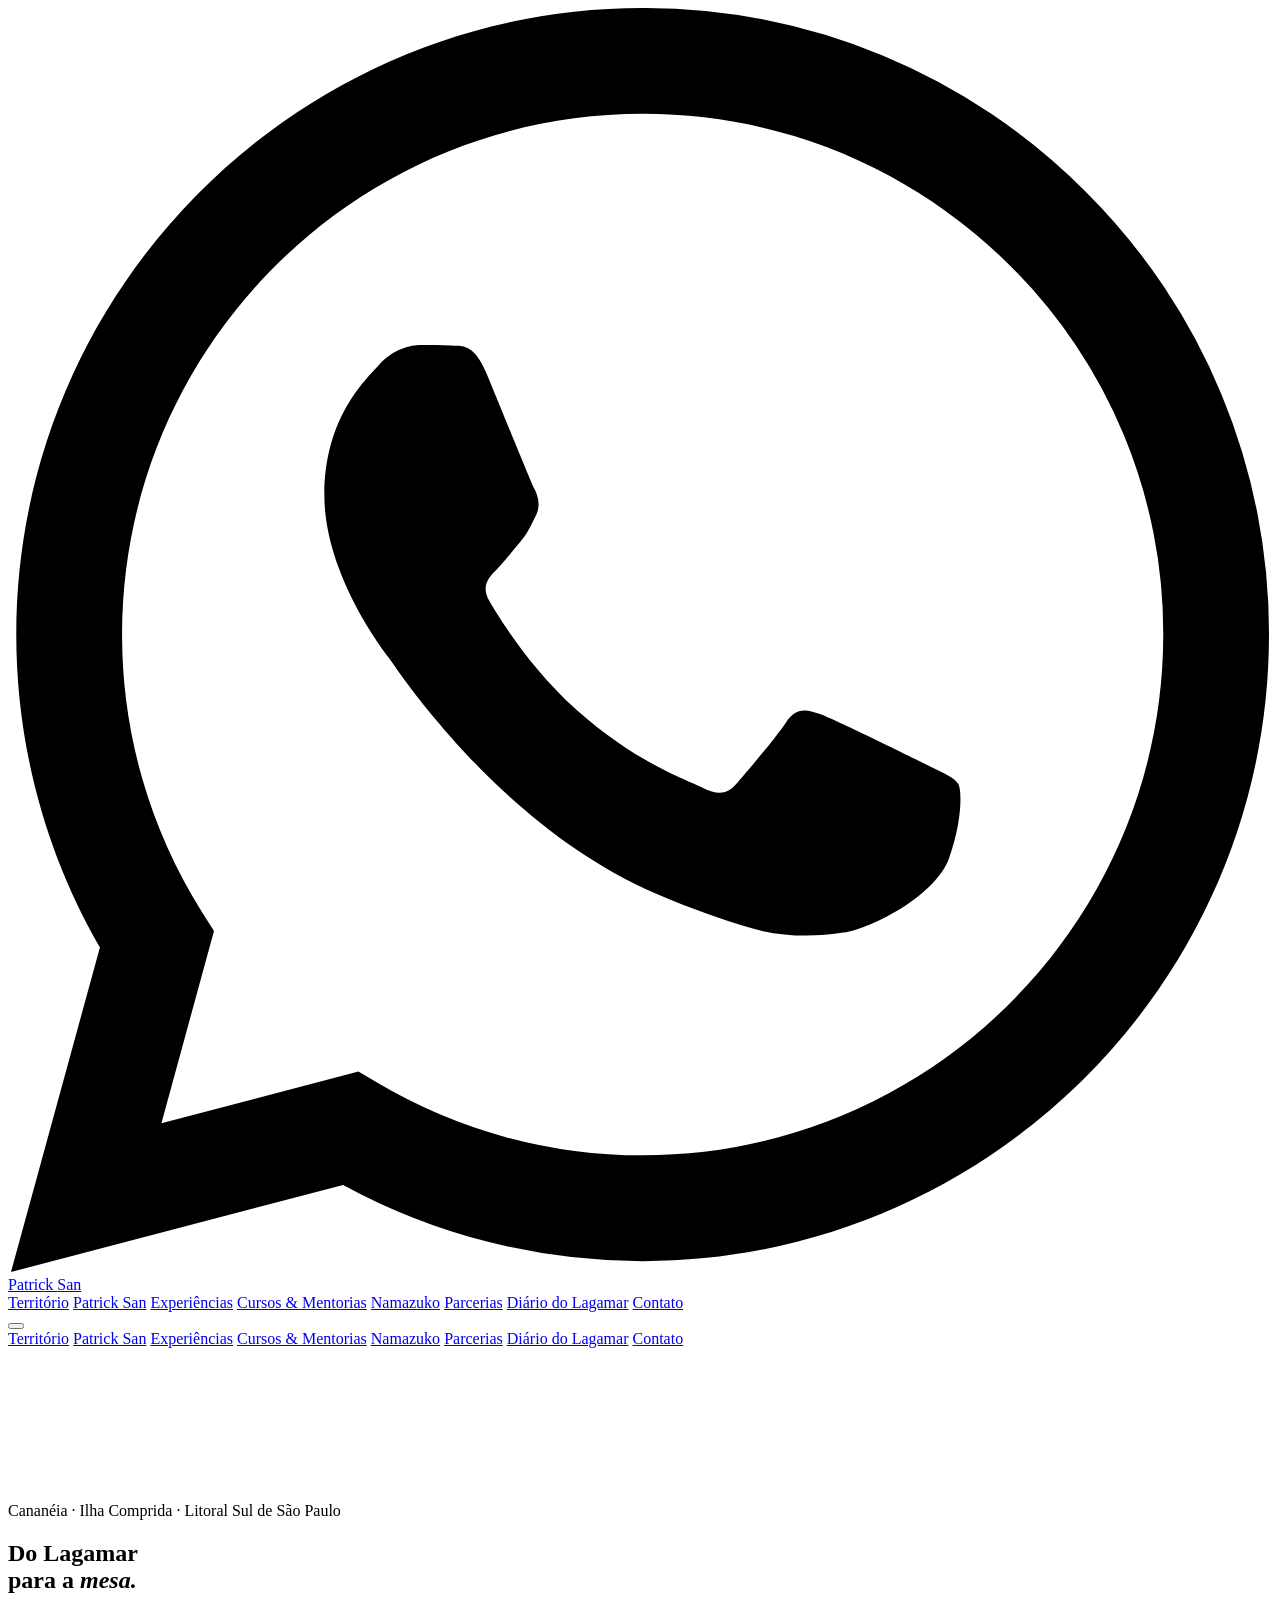
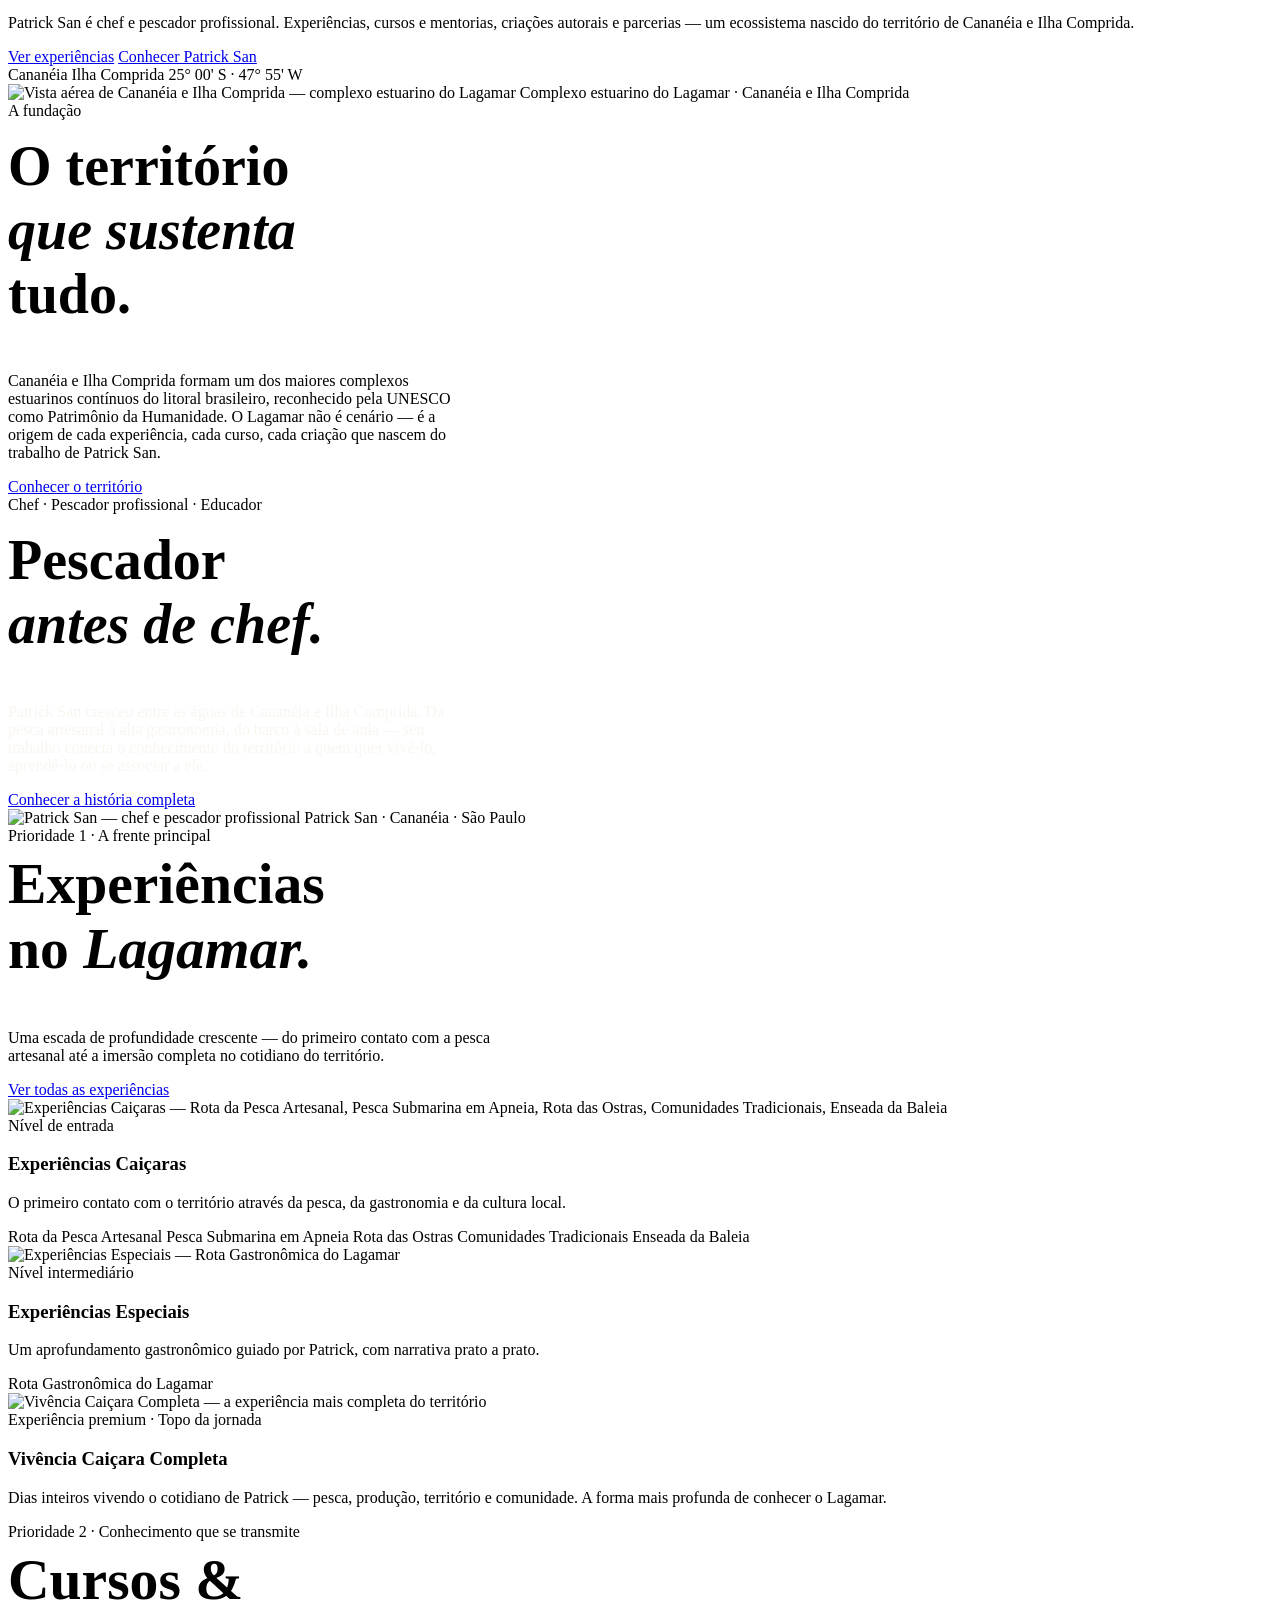
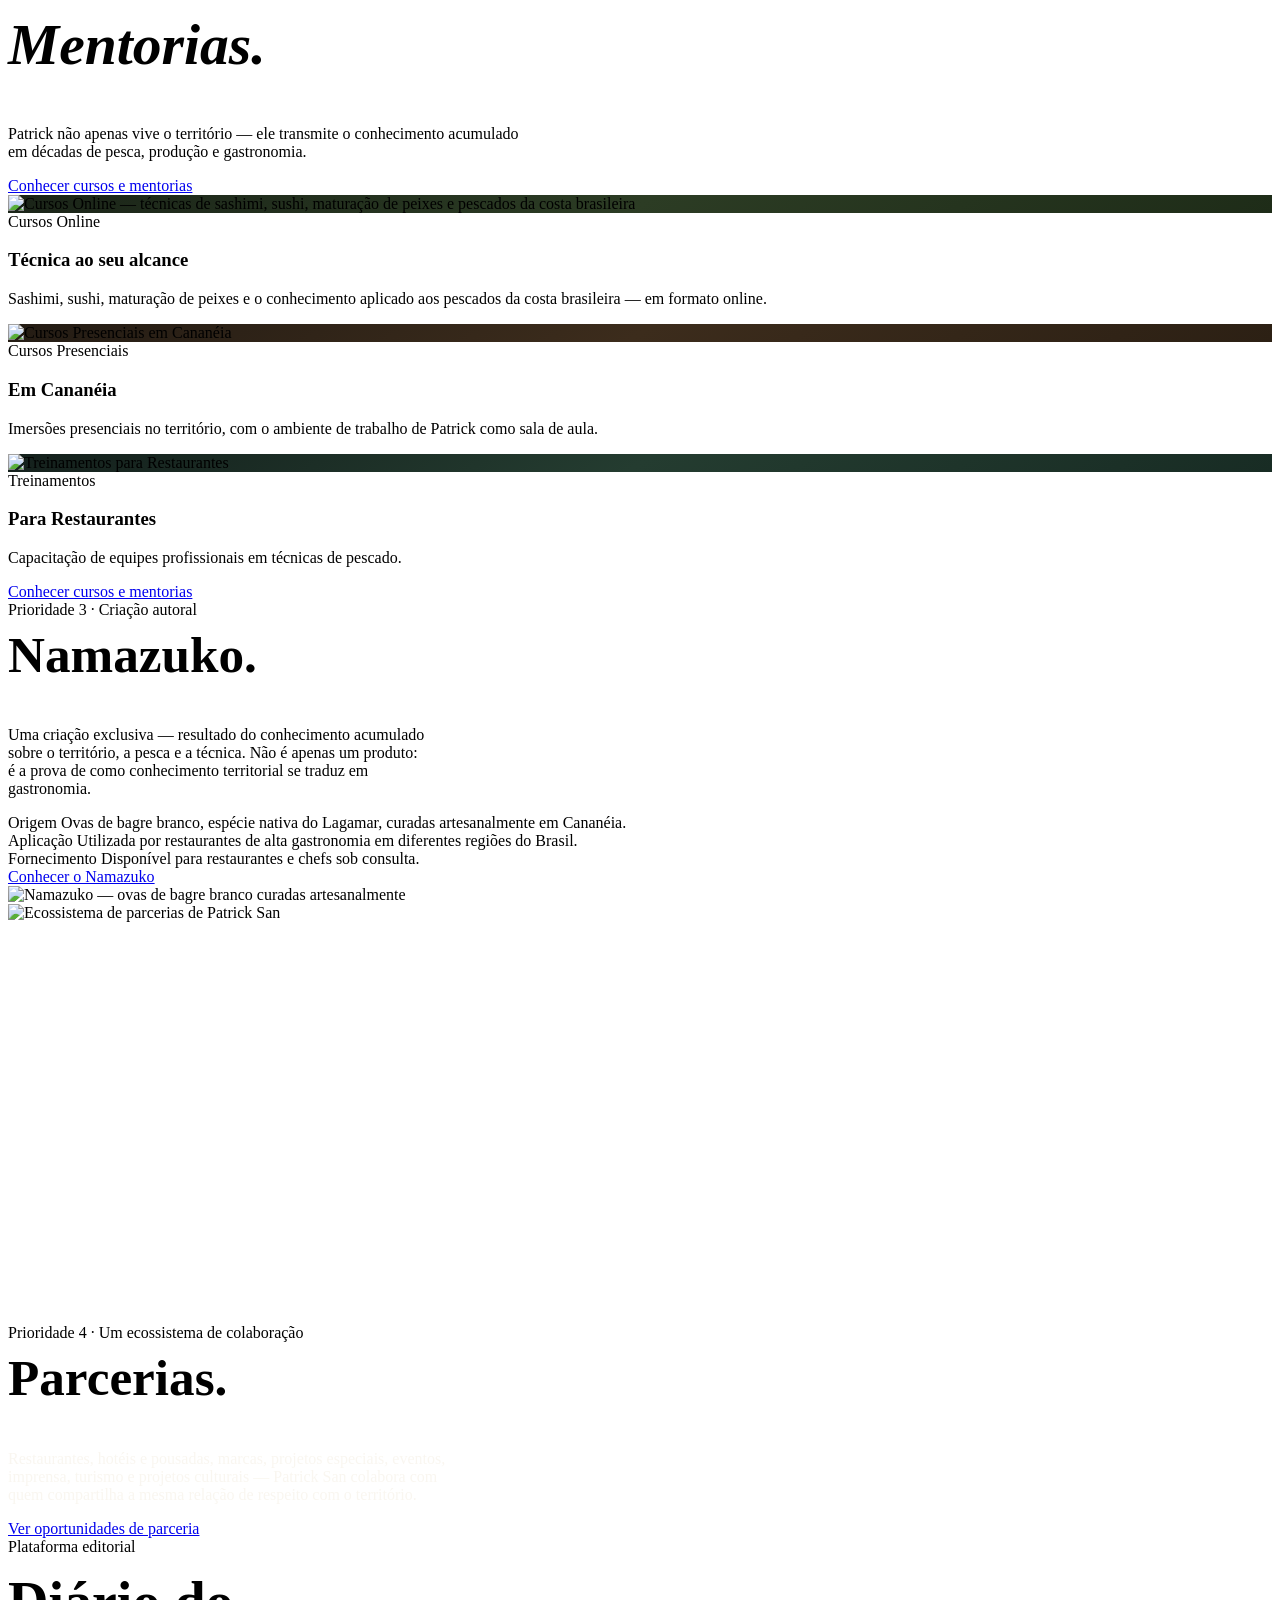
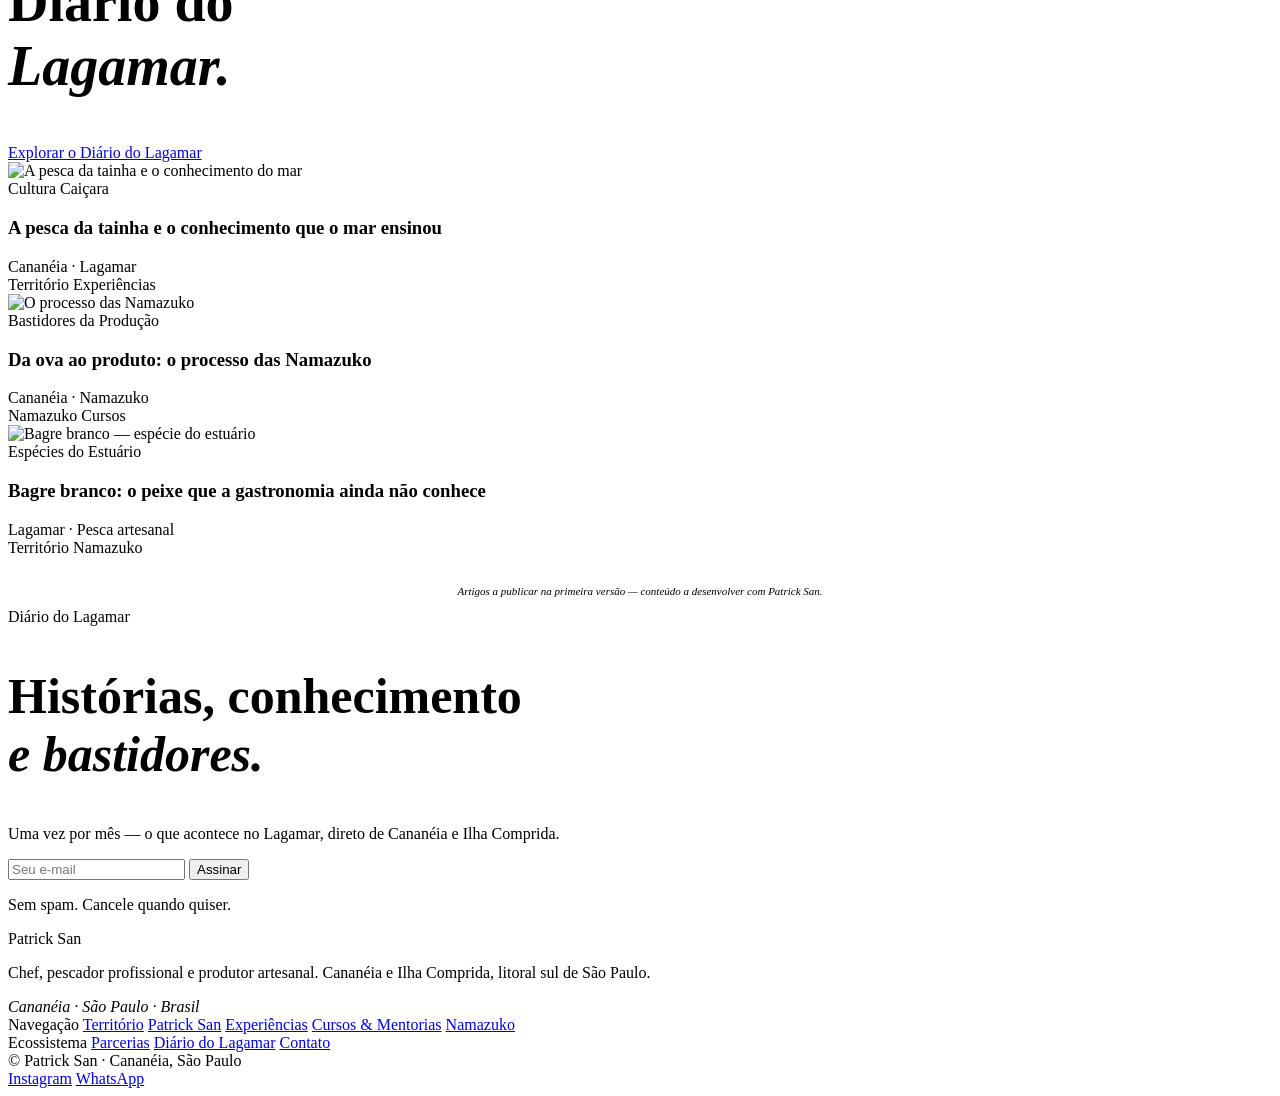
==== index.html @ 5667ad25 "Add files via upload" ====
<!DOCTYPE html>
<html lang="pt-BR">
<head>
  <meta charset="UTF-8">
  <meta name="viewport" content="width=device-width, initial-scale=1.0">
  <meta name="description" content="Patrick San — Chef, pescador profissional e produtor artesanal de Cananéia e Ilha Comprida. Experiências, cursos, mentorias, Namazuko e parcerias no território do Lagamar.">
  <meta property="og:title" content="Patrick San — Do Lagamar para a mesa">
  <meta property="og:description" content="Experiências, cursos e mentorias, Namazuko e parcerias — um ecossistema profissional nascido do território de Cananéia e Ilha Comprida.">
  <meta property="og:image" content="assets/images/hero-foto-lagamar-fallback.jpg">
  <title>Patrick San — Do Lagamar para a mesa</title>
  <link rel="stylesheet" href="assets/css/style.css">
  <link rel="icon" type="image/svg+xml" href="data:image/svg+xml,<svg xmlns='http://www.w3.org/2000/svg' viewBox='0 0 32 32'><text y='26' font-size='28'>🐟</text></svg>">
</head>
<body>

<!-- ══════════════════════════════════════════════
     WHATSAPP FLOAT
     ══════════════════════════════════════════════ -->
<a href="https://wa.me/55XXXXXXXXXXX" class="wa-float" title="Falar com Patrick San" target="_blank" rel="noopener" aria-label="WhatsApp">
  <!-- VALIDAR COM PATRICK: número de WhatsApp -->
  <svg viewBox="0 0 24 24" xmlns="http://www.w3.org/2000/svg" aria-hidden="true">
    <path d="M17.472 14.382c-.297-.149-1.758-.867-2.03-.967-.273-.099-.471-.148-.67.15-.197.297-.767.966-.94 1.164-.173.199-.347.223-.644.075-.297-.15-1.255-.463-2.39-1.475-.883-.788-1.48-1.761-1.653-2.059-.173-.297-.018-.458.13-.606.134-.133.298-.347.446-.52.149-.174.198-.298.298-.497.099-.198.05-.371-.025-.52-.075-.149-.669-1.612-.916-2.207-.242-.579-.487-.5-.669-.51-.173-.008-.371-.01-.57-.01-.198 0-.52.074-.792.372-.272.297-1.04 1.016-1.04 2.479 0 1.462 1.065 2.875 1.213 3.074.149.198 2.096 3.2 5.077 4.487.709.306 1.262.489 1.694.625.712.227 1.36.195 1.871.118.571-.085 1.758-.719 2.006-1.413.248-.694.248-1.289.173-1.413-.074-.124-.272-.198-.57-.347m-5.421 7.403h-.004a9.87 9.87 0 01-5.031-1.378l-.361-.214-3.741.982.998-3.648-.235-.374a9.86 9.86 0 01-1.51-5.26c.001-5.45 4.436-9.884 9.888-9.884 2.64 0 5.122 1.03 6.988 2.898a9.825 9.825 0 012.893 6.994c-.003 5.45-4.437 9.884-9.885 9.884m8.413-18.297A11.815 11.815 0 0012.05 0C5.495 0 .16 5.335.157 11.892c0 2.096.547 4.142 1.588 5.945L.057 24l6.305-1.654a11.882 11.882 0 005.683 1.448h.005c6.554 0 11.89-5.335 11.893-11.893a11.821 11.821 0 00-3.48-8.413z"/>
  </svg>
</a>

<!-- ══════════════════════════════════════════════
     NAVIGATION
     Ordem: Território → Patrick San → Experiências →
     Cursos & Mentorias → Namazuko → Parcerias → Diário do Lagamar
     ══════════════════════════════════════════════ -->
<nav class="nav" id="main-nav" role="navigation" aria-label="Navegação principal">
  <a href="index.html" class="nav__logo">Patrick <span>San</span></a>

  <div class="nav__links" role="menubar">
    <a href="pages/territorio.html" class="nav__link" role="menuitem">Território</a>
    <a href="pages/patrick-san.html" class="nav__link" role="menuitem">Patrick San</a>
    <a href="pages/experiencias.html" class="nav__link" role="menuitem">Experiências</a>
    <a href="pages/cursos-mentorias.html" class="nav__link" role="menuitem">Cursos &amp; Mentorias</a>
    <a href="pages/namazuko.html" class="nav__link" role="menuitem">Namazuko</a>
    <a href="pages/parcerias.html" class="nav__link" role="menuitem">Parcerias</a>
    <a href="pages/diario-do-lagamar.html" class="nav__link" role="menuitem">Diário do Lagamar</a>
    <a href="pages/contato.html" class="nav__cta">Contato</a>
  </div>

  <button class="nav__hamburger" id="hamburger" aria-label="Abrir menu" aria-expanded="false" aria-controls="nav-mobile">
    <span></span><span></span><span></span>
  </button>
</nav>

<nav class="nav__mobile" id="nav-mobile" aria-label="Menu mobile">
  <a href="pages/territorio.html" class="nav__link">Território</a>
  <a href="pages/patrick-san.html" class="nav__link">Patrick San</a>
  <a href="pages/experiencias.html" class="nav__link">Experiências</a>
  <a href="pages/cursos-mentorias.html" class="nav__link">Cursos &amp; Mentorias</a>
  <a href="pages/namazuko.html" class="nav__link">Namazuko</a>
  <a href="pages/parcerias.html" class="nav__link">Parcerias</a>
  <a href="pages/diario-do-lagamar.html" class="nav__link">Diário do Lagamar</a>
  <a href="pages/contato.html" class="nav__cta">Contato</a>
</nav>

<!-- ══════════════════════════════════════════════
     1. HERO
     [VÍDEO] hero-video-lagamar.mp4
     [FOTO fallback] hero-foto-lagamar-fallback.jpg
     ══════════════════════════════════════════════ -->
<section class="hero" id="hero" aria-label="Introdução">
  <div class="hero__media" aria-hidden="true">
    <video
      class="hero__video"
      src="assets/videos/hero-video-lagamar.mp4"
      poster="assets/images/hero-foto-lagamar-fallback.jpg"
      autoplay muted loop playsinline
      preload="none"
      aria-hidden="true">
    </video>
    <img
      class="hero__video-fallback"
      src="assets/images/hero-foto-lagamar-fallback.jpg"
      alt=""
      style="display:none"
      aria-hidden="true">
    <div class="hero__media--fallback" aria-hidden="true"></div>
  </div>
  <div class="hero__overlay" aria-hidden="true"></div>

  <div class="hero__content">
    <span class="hero__eyebrow reveal">Cananéia · Ilha Comprida · Litoral Sul de São Paulo</span>
    <h1 class="hero__title reveal reveal-delay-1">
      Do Lagamar<br>para a <em>mesa.</em>
    </h1>
    <p class="hero__sub reveal reveal-delay-2">
      Patrick San é chef e pescador profissional. Experiências, cursos e mentorias, criações autorais e parcerias — um ecossistema nascido do território de Cananéia e Ilha Comprida.
    </p>
    <div class="hero__actions reveal reveal-delay-3">
      <a href="pages/experiencias.html" class="btn btn--primary">Ver experiências</a>
      <a href="pages/patrick-san.html" class="btn btn--ghost-lt">Conhecer Patrick San</a>
    </div>
  </div>

  <div class="hero__location" aria-hidden="true">
    <span>Cananéia</span>
    <span>Ilha Comprida</span>
    <span>25° 00' S · 47° 55' W</span>
  </div>

  <div class="hero__scroll" aria-hidden="true">
    <div class="hero__scroll-line"></div>
  </div>
</section>


<!-- ══════════════════════════════════════════════
     2. TERRITÓRIO (compacto — fundação, não frente)
     [FOTO] territorio-aerea-canania-ilha-comprida.jpg
     ══════════════════════════════════════════════ -->
<div id="territorio">
  <div class="split">

    <div class="split__image split__image--dark" aria-hidden="true">
      <img
        src="assets/images/territorio-aerea-canania-ilha-comprida.jpg"
        alt="Vista aérea de Cananéia e Ilha Comprida — complexo estuarino do Lagamar"
        loading="lazy">
      <span class="split__image__caption">Complexo estuarino do Lagamar · Cananéia e Ilha Comprida</span>
    </div>

    <div class="split__content split__content--light">
      <span class="t-eyebrow reveal">A fundação</span>
      <h2 class="t-display reveal reveal-delay-1" style="font-size:clamp(34px,4.5vw,56px);margin-top:14px">
        O território<br><em>que sustenta</em><br>tudo.
      </h2>
      <div class="divider reveal reveal-delay-2"></div>
      <p class="t-body reveal reveal-delay-2" style="max-width:460px">
        Cananéia e Ilha Comprida formam um dos maiores complexos estuarinos contínuos do litoral brasileiro, reconhecido pela UNESCO como Patrimônio da Humanidade. O Lagamar não é cenário — é a origem de cada experiência, cada curso, cada criação que nascem do trabalho de Patrick San.
      </p>
      <div class="mt-lg reveal reveal-delay-3">
        <a href="pages/territorio.html" class="btn btn--primary">Conhecer o território</a>
      </div>
    </div>

  </div>
</div>


<!-- ══════════════════════════════════════════════
     3. PATRICK SAN (apresentação da pessoa)
     [FOTO] patrick-retrato-home.jpg
     ══════════════════════════════════════════════ -->
<div id="patrick">
  <div class="split split--reverse">

    <div class="split__content split__content--dark">
      <span class="t-eyebrow reveal">Chef · Pescador profissional · Educador</span>
      <h2 class="t-display reveal reveal-delay-1" style="font-size:clamp(34px,4.5vw,56px);color:var(--c-creme);margin-top:14px">
        Pescador<br><em>antes de chef.</em>
      </h2>
      <div class="divider divider--lt reveal reveal-delay-2"></div>
      <p class="t-body reveal reveal-delay-2" style="max-width:440px;color:rgba(245,240,230,.62)">
        Patrick San cresceu entre as águas de Cananéia e Ilha Comprida. Da pesca artesanal à alta gastronomia, do barco à sala de aula — seu trabalho conecta o conhecimento do território a quem quer vivê-lo, aprendê-lo ou se associar a ele.
      </p>
      <div class="mt-lg reveal reveal-delay-3">
        <a href="pages/patrick-san.html" class="btn btn--primary">Conhecer a história completa</a>
      </div>
    </div>

    <!-- [FOTO] patrick-retrato-home.jpg -->
    <div class="split__image split__image--mangue" aria-hidden="true">
      <img
        src="assets/images/patrick-retrato-home.jpg"
        alt="Patrick San — chef e pescador profissional"
        loading="lazy">
      <span class="split__image__caption">Patrick San · Cananéia · São Paulo</span>
    </div>

  </div>
</div>


<!-- ══════════════════════════════════════════════
     4. EXPERIÊNCIAS (PRIORIDADE 1 — maior destaque)
     Escada de valor: Caiçaras → Especiais → Vivência Completa
     [FOTO] experiencias-caicaras-destaque.jpg
     [FOTO] experiencias-especiais-destaque.jpg
     [FOTO] vivencia-caicara-completa-destaque.jpg
     ══════════════════════════════════════════════ -->
<section class="frente-block frente-block--light" id="experiencias">

  <div class="frente-header">
    <div>
      <span class="frente-header__priority reveal">Prioridade 1 · A frente principal</span>
      <h2 class="t-display reveal reveal-delay-1" style="font-size:clamp(34px,4.5vw,58px);margin-top:6px">
        Experiências<br>no <em>Lagamar.</em>
      </h2>
      <p class="t-body reveal reveal-delay-2 mt-md" style="max-width:520px">
        Uma escada de profundidade crescente — do primeiro contato com a pesca artesanal até a imersão completa no cotidiano do território.
      </p>
    </div>
    <div class="reveal">
      <a href="pages/experiencias.html" class="btn--text btn--text-dk">Ver todas as experiências</a>
    </div>
  </div>

  <div class="escada">

    <!-- Experiências Caiçaras -->
    <article class="escada__item reveal">
      <div class="escada__bg">
        <img src="assets/images/experiencias-caicaras-destaque.jpg" alt="Experiências Caiçaras — Rota da Pesca Artesanal, Pesca Submarina em Apneia, Rota das Ostras, Comunidades Tradicionais, Enseada da Baleia" loading="lazy">
      </div>
      <div class="escada__info">
        <span class="escada__tier">Nível de entrada</span>
        <h3 class="escada__title">Experiências Caiçaras</h3>
        <p class="escada__desc">O primeiro contato com o território através da pesca, da gastronomia e da cultura local.</p>
        <div class="escada__list">
          <span>Rota da Pesca Artesanal</span>
          <span>Pesca Submarina em Apneia</span>
          <span>Rota das Ostras</span>
          <span>Comunidades Tradicionais</span>
          <span>Enseada da Baleia</span>
        </div>
      </div>
    </article>

    <!-- Experiências Especiais -->
    <article class="escada__item reveal reveal-delay-1">
      <div class="escada__bg">
        <img src="assets/images/experiencias-especiais-destaque.jpg" alt="Experiências Especiais — Rota Gastronômica do Lagamar" loading="lazy">
      </div>
      <div class="escada__info">
        <span class="escada__tier">Nível intermediário</span>
        <h3 class="escada__title">Experiências Especiais</h3>
        <p class="escada__desc">Um aprofundamento gastronômico guiado por Patrick, com narrativa prato a prato.</p>
        <div class="escada__list">
          <span>Rota Gastronômica do Lagamar</span>
        </div>
      </div>
    </article>

    <!-- Vivência Caiçara Completa — topo, destaque máximo -->
    <article class="escada__item escada__item--top reveal reveal-delay-2">
      <div class="escada__bg">
        <img src="assets/images/vivencia-caicara-completa-destaque.jpg" alt="Vivência Caiçara Completa — a experiência mais completa do território" loading="lazy">
      </div>
      <div class="escada__info">
        <span class="escada__tier">Experiência premium · Topo da jornada</span>
        <h3 class="escada__title">Vivência Caiçara Completa</h3>
        <p class="escada__desc">Dias inteiros vivendo o cotidiano de Patrick — pesca, produção, território e comunidade. A forma mais profunda de conhecer o Lagamar.</p>
      </div>
    </article>

  </div>

</section>


<!-- ══════════════════════════════════════════════
     5. CURSOS & MENTORIAS (PRIORIDADE 2 — peso equivalente)
     [FOTO] cursos-online-destaque.jpg
     [FOTO] cursos-presenciais-destaque.jpg
     [FOTO] treinamentos-restaurantes-destaque.jpg
     [FOTO] mentorias-destaque.jpg
     ══════════════════════════════════════════════ -->
<section class="frente-block frente-block--dark" id="cursos">

  <div class="frente-header">
    <div>
      <span class="frente-header__priority reveal">Prioridade 2 · Conhecimento que se transmite</span>
      <h2 class="t-display reveal reveal-delay-1" style="font-size:clamp(34px,4.5vw,58px);color:var(--c-creme);margin-top:6px">
        Cursos &amp;<br><em>Mentorias.</em>
      </h2>
      <p class="t-body reveal reveal-delay-2 mt-md" style="max-width:520px">
        Patrick não apenas vive o território — ele transmite o conhecimento acumulado em décadas de pesca, produção e gastronomia.
      </p>
    </div>
    <div class="reveal">
      <a href="pages/cursos-mentorias.html" class="btn--text">Conhecer cursos e mentorias</a>
    </div>
  </div>

  <div class="produto-grid">

    <article class="produto-card produto-card--featured reveal">
      <div class="produto-card__bg" style="background:linear-gradient(145deg,#1a2418,#2c3c24,#1e2c18)">
        <img src="assets/images/cursos-online-destaque.jpg" alt="Cursos Online — técnicas de sashimi, sushi, maturação de peixes e pescados da costa brasileira" loading="lazy">
      </div>
      <div class="produto-card__info">
        <span class="produto-card__cat">Cursos Online</span>
        <h3 class="produto-card__name">Técnica ao seu alcance</h3>
        <p class="produto-card__desc">Sashimi, sushi, maturação de peixes e o conhecimento aplicado aos pescados da costa brasileira — em formato online.</p>
      </div>
    </article>

    <article class="produto-card reveal reveal-delay-1">
      <div class="produto-card__bg" style="background:linear-gradient(145deg,#241c14,#3c2c1c,#2c2014)">
        <img src="assets/images/cursos-presenciais-destaque.jpg" alt="Cursos Presenciais em Cananéia" loading="lazy">
      </div>
      <div class="produto-card__info">
        <span class="produto-card__cat">Cursos Presenciais</span>
        <h3 class="produto-card__name">Em Cananéia</h3>
        <p class="produto-card__desc">Imersões presenciais no território, com o ambiente de trabalho de Patrick como sala de aula.</p>
      </div>
    </article>

    <article class="produto-card reveal reveal-delay-2">
      <div class="produto-card__bg" style="background:linear-gradient(145deg,#14201c,#243c30,#182c24)">
        <img src="assets/images/treinamentos-restaurantes-destaque.jpg" alt="Treinamentos para Restaurantes" loading="lazy">
      </div>
      <div class="produto-card__info">
        <span class="produto-card__cat">Treinamentos</span>
        <h3 class="produto-card__name">Para Restaurantes</h3>
        <p class="produto-card__desc">Capacitação de equipes profissionais em técnicas de pescado.</p>
      </div>
    </article>

  </div>

  <div class="text-center mt-lg reveal">
    <a href="pages/cursos-mentorias.html" class="btn btn--primary">Conhecer cursos e mentorias</a>
  </div>

</section>


<!-- ══════════════════════════════════════════════
     6. NAMAZUKO (PRIORIDADE 3 — presença, não centro)
     [FOTO] namazuko-macro-01.jpg
     ══════════════════════════════════════════════ -->
<section class="frente-block frente-block--creme" id="namazuko">

  <div class="frente-compact">

    <div class="reveal">
      <span class="frente-header__priority" style="color:var(--c-areia-dk)">Prioridade 3 · Criação autoral</span>
      <h2 class="t-display" style="font-size:clamp(32px,4vw,52px);margin-top:6px">Namazuko.</h2>
      <div class="divider"></div>
      <p class="t-body" style="max-width:420px">
        Uma criação exclusiva — resultado do conhecimento acumulado sobre o território, a pesca e a técnica. Não é apenas um produto: é a prova de como conhecimento territorial se traduz em gastronomia.
      </p>
      <div class="frente-compact__points">
        <div class="frente-compact__point">
          <span class="frente-compact__point-label">Origem</span>
          <span class="frente-compact__point-text">Ovas de bagre branco, espécie nativa do Lagamar, curadas artesanalmente em Cananéia.</span>
        </div>
        <div class="frente-compact__point">
          <span class="frente-compact__point-label">Aplicação</span>
          <span class="frente-compact__point-text">Utilizada por restaurantes de alta gastronomia em diferentes regiões do Brasil.</span>
        </div>
        <div class="frente-compact__point">
          <span class="frente-compact__point-label">Fornecimento</span>
          <span class="frente-compact__point-text">Disponível para restaurantes e chefs sob consulta.</span>
        </div>
      </div>
      <div class="mt-lg">
        <a href="pages/namazuko.html" class="btn btn--primary">Conhecer o Namazuko</a>
      </div>
    </div>

    <!-- [FOTO] namazuko-macro-01.jpg -->
    <div class="reveal reveal-delay-1">
      <img class="frente-compact__img" src="assets/images/namazuko-macro-01.jpg" alt="Namazuko — ovas de bagre branco curadas artesanalmente">
    </div>

  </div>

</section>


<!-- ══════════════════════════════════════════════
     7. PARCERIAS (PRIORIDADE 4 — ecossistema institucional)
     [FOTO] parcerias-hero-territorio.jpg
     ══════════════════════════════════════════════ -->
<section class="frente-block frente-block--dark" id="parcerias">

  <div class="split" style="margin: -96px calc(-1 * var(--pad-x)); min-height: auto">
    <div class="split__image" aria-hidden="true" style="min-height:420px">
      <img src="assets/images/parcerias-hero-territorio.jpg" alt="Ecossistema de parcerias de Patrick San" loading="lazy">
    </div>
    <div class="split__content split__content--dark">
      <span class="frente-header__priority reveal">Prioridade 4 · Um ecossistema de colaboração</span>
      <h2 class="t-display reveal reveal-delay-1" style="font-size:clamp(32px,4vw,52px);color:var(--c-creme);margin-top:6px">
        Parcerias.
      </h2>
      <div class="divider divider--lt reveal reveal-delay-2"></div>
      <p class="t-body reveal reveal-delay-2" style="max-width:440px;color:rgba(245,240,230,.6)">
        Restaurantes, hotéis e pousadas, marcas, projetos especiais, eventos, imprensa, turismo e projetos culturais — Patrick San colabora com quem compartilha a mesma relação de respeito com o território.
      </p>
      <div class="mt-lg reveal reveal-delay-3">
        <a href="pages/parcerias.html" class="btn btn--primary">Ver oportunidades de parceria</a>
      </div>
    </div>
  </div>

</section>


<!-- ══════════════════════════════════════════════
     8. DIÁRIO DO LAGAMAR (camada editorial transversal)
     [FOTO] editorial-pesca-tainha-rede.jpg
     [FOTO] editorial-bastidores-producao.jpg
     [FOTO] editorial-bagre-branco-gelo.jpg
     ══════════════════════════════════════════════ -->
<section class="section-pad" id="diario" style="background:var(--c-off)">

  <div class="section-header">
    <div class="section-header__main">
      <span class="t-eyebrow reveal">Plataforma editorial</span>
      <h2 class="t-display reveal reveal-delay-1" style="font-size:clamp(34px,4.5vw,56px);margin-top:14px">
        Diário do<br><em>Lagamar.</em>
      </h2>
    </div>
    <div class="section-header__action reveal">
      <a href="pages/diario-do-lagamar.html" class="btn--text btn--text-dk">Explorar o Diário do Lagamar</a>
    </div>
  </div>

  <div class="editorial-grid">

    <article class="ed-card ed-card--featured reveal">
      <div class="ed-card__bg ed-card__bg--1">
        <img src="assets/images/editorial-pesca-tainha-rede.jpg" alt="A pesca da tainha e o conhecimento do mar" loading="lazy">
      </div>
      <div class="ed-card__info">
        <span class="ed-card__cat">Cultura Caiçara</span>
        <h3 class="ed-card__title">A pesca da tainha e o conhecimento que o mar ensinou</h3>
        <span class="ed-card__date">Cananéia · Lagamar</span>
        <div class="article-card__tags">
          <span>Território</span>
          <span>Experiências</span>
        </div>
      </div>
    </article>

    <article class="ed-card reveal reveal-delay-1">
      <div class="ed-card__bg ed-card__bg--2">
        <img src="assets/images/editorial-bastidores-producao.jpg" alt="O processo das Namazuko" loading="lazy">
      </div>
      <div class="ed-card__info">
        <span class="ed-card__cat">Bastidores da Produção</span>
        <h3 class="ed-card__title">Da ova ao produto: o processo das Namazuko</h3>
        <span class="ed-card__date">Cananéia · Namazuko</span>
        <div class="article-card__tags">
          <span>Namazuko</span>
          <span>Cursos</span>
        </div>
      </div>
    </article>

    <article class="ed-card reveal reveal-delay-2">
      <div class="ed-card__bg ed-card__bg--3">
        <img src="assets/images/editorial-bagre-branco-gelo.jpg" alt="Bagre branco — espécie do estuário" loading="lazy">
      </div>
      <div class="ed-card__info">
        <span class="ed-card__cat">Espécies do Estuário</span>
        <h3 class="ed-card__title">Bagre branco: o peixe que a gastronomia ainda não conhece</h3>
        <span class="ed-card__date">Lagamar · Pesca artesanal</span>
        <div class="article-card__tags">
          <span>Território</span>
          <span>Namazuko</span>
        </div>
      </div>
    </article>

  </div>

  <p style="font-size:11px;font-style:italic;color:var(--c-txt-t);margin-top:28px;text-align:center">
    Artigos a publicar na primeira versão — conteúdo a desenvolver com Patrick San.
  </p>

</section>


<!-- ══════════════════════════════════════════════
     9. NEWSLETTER
     ══════════════════════════════════════════════ -->
<section class="newsletter" id="newsletter">
  <span class="t-eyebrow text-center reveal" style="display:block;margin-bottom:12px">Diário do Lagamar</span>
  <h2 class="t-display newsletter__title reveal reveal-delay-1" style="font-size:clamp(30px,4vw,50px)">
    Histórias, conhecimento<br><em>e bastidores.</em>
  </h2>
  <p class="newsletter__sub reveal reveal-delay-2">
    Uma vez por mês — o que acontece no Lagamar, direto de Cananéia e Ilha Comprida.
  </p>
  <form class="newsletter__form reveal reveal-delay-3" id="newsletter-form" novalidate>
    <input type="email" name="email" class="newsletter__input" placeholder="Seu e-mail" required aria-label="Seu e-mail">
    <button type="submit" class="newsletter__submit">Assinar</button>
  </form>
  <p class="newsletter__nota reveal">Sem spam. Cancele quando quiser.</p>
</section>


<!-- ══════════════════════════════════════════════
     10. FOOTER
     ══════════════════════════════════════════════ -->
<footer class="footer" id="footer" role="contentinfo">
  <div class="footer__grid">

    <div>
      <span class="footer__brand-name">Patrick <span>San</span></span>
      <p class="footer__brand-desc">Chef, pescador profissional e produtor artesanal. Cananéia e Ilha Comprida, litoral sul de São Paulo.</p>
      <address class="footer__brand-address">
        Cananéia · São Paulo · Brasil<br>
        <!-- VALIDAR COM PATRICK: endereço ou ponto de referência para contato -->
      </address>
    </div>

    <nav class="footer__col" aria-label="Links do site">
      <span class="footer__col-title">Navegação</span>
      <a href="pages/territorio.html">Território</a>
      <a href="pages/patrick-san.html">Patrick San</a>
      <a href="pages/experiencias.html">Experiências</a>
      <a href="pages/cursos-mentorias.html">Cursos &amp; Mentorias</a>
      <a href="pages/namazuko.html">Namazuko</a>
    </nav>

    <nav class="footer__col" aria-label="Ecossistema">
      <span class="footer__col-title">Ecossistema</span>
      <a href="pages/parcerias.html">Parcerias</a>
      <a href="pages/diario-do-lagamar.html">Diário do Lagamar</a>
      <a href="pages/contato.html">Contato</a>
    </nav>

  </div>

  <div class="footer__bottom">
    <span class="footer__copy">© <span id="footer-year"></span> Patrick San · Cananéia, São Paulo</span>
    <div class="footer__social">
      <!-- VALIDAR COM PATRICK: URLs definitivas -->
      <a href="https://www.instagram.com/" target="_blank" rel="noopener">Instagram</a>
      <a href="https://wa.me/55XXXXXXXXXXX" target="_blank" rel="noopener">WhatsApp</a>
    </div>
  </div>
</footer>

<script src="assets/js/script.js"></script>
</body>
</html>
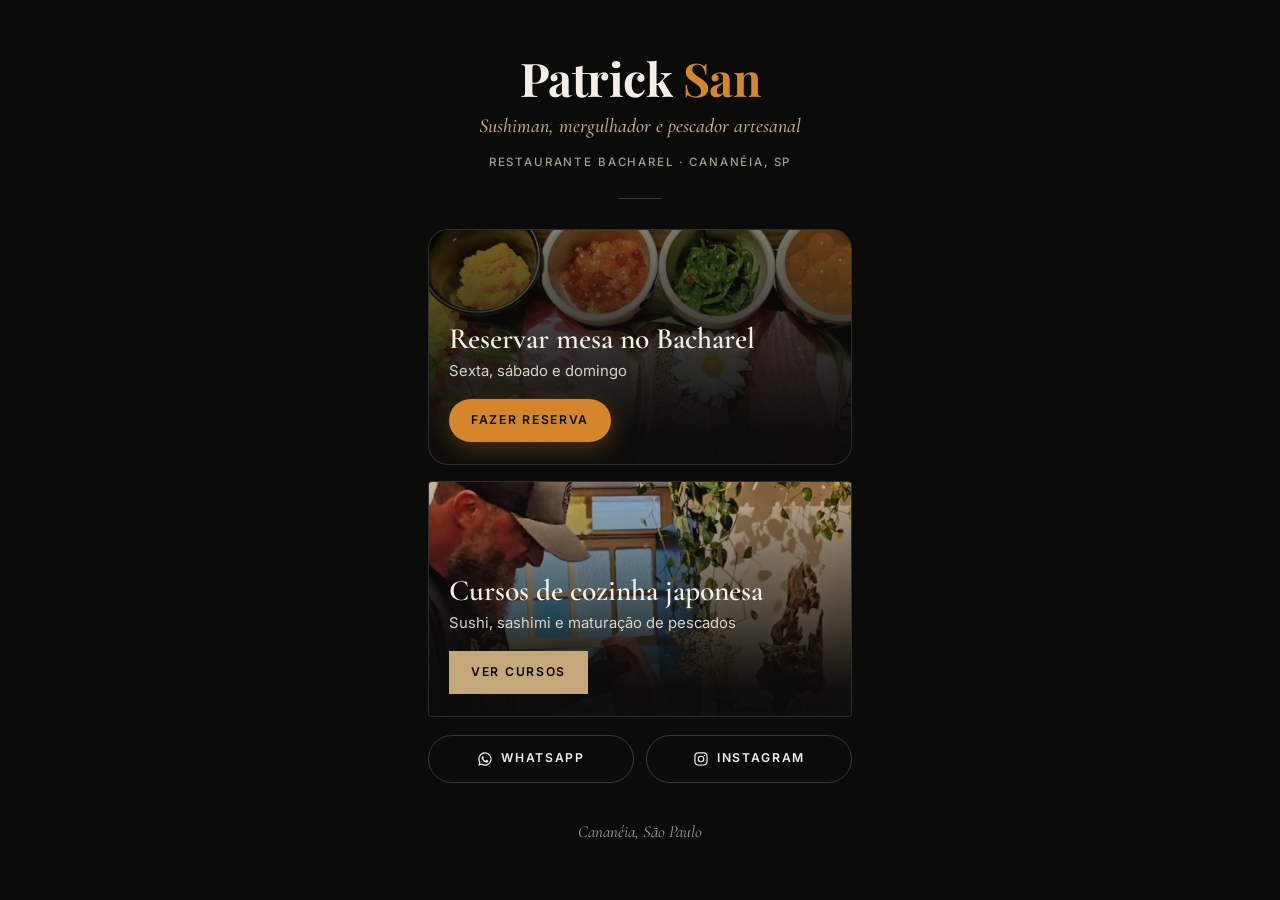
==== commit 412fd680: "Add files via upload" ====
--- a/index.html
+++ b/index.html
@@ -1,536 +1,204 @@
 <!DOCTYPE html>
 <html lang="pt-BR">
 <head>
-  <meta charset="UTF-8">
-  <meta name="viewport" content="width=device-width, initial-scale=1.0">
-  <meta name="description" content="Patrick San — Chef, pescador profissional e produtor artesanal de Cananéia e Ilha Comprida. Experiências, cursos, mentorias, Namazuko e parcerias no território do Lagamar.">
-  <meta property="og:title" content="Patrick San — Do Lagamar para a mesa">
-  <meta property="og:description" content="Experiências, cursos e mentorias, Namazuko e parcerias — um ecossistema profissional nascido do território de Cananéia e Ilha Comprida.">
-  <meta property="og:image" content="assets/images/hero-foto-lagamar-fallback.jpg">
-  <title>Patrick San — Do Lagamar para a mesa</title>
-  <link rel="stylesheet" href="assets/css/style.css">
-  <link rel="icon" type="image/svg+xml" href="data:image/svg+xml,<svg xmlns='http://www.w3.org/2000/svg' viewBox='0 0 32 32'><text y='26' font-size='28'>🐟</text></svg>">
+<meta charset="utf-8">
+<meta name="viewport" content="width=device-width, initial-scale=1">
+<title>Patrick San · Reservas e Cursos</title>
+<meta name="description" content="Sushiman, mergulhador e pescador artesanal em Cananéia. Reserve sua mesa no Restaurante Bacharel ou aprenda nos cursos do Chef Patrick San.">
+<meta property="og:title" content="Patrick San · Reservas e Cursos">
+<meta property="og:description" content="Sushiman, mergulhador e pescador artesanal em Cananéia.">
+<meta property="og:image" content="https://i.imgur.com/h0Y1D2h.jpeg">
+<meta name="theme-color" content="#0b0b09">
+<link rel="preconnect" href="https://fonts.googleapis.com">
+<link rel="preconnect" href="https://fonts.gstatic.com" crossorigin>
+<link href="https://fonts.googleapis.com/css2?family=Playfair+Display:wght@700&family=Cormorant+Garamond:ital,wght@0,500;0,600;1,500&family=Inter:wght@400;500;600&display=swap" rel="stylesheet">
+<style>
+  /*
+    VOZ: a mesma das duas páginas de destino, sóbria e escura
+    IDEIA: uma porta de entrada; cada cartão já tem a cara da página aonde leva
+    FOTO: as duas fotos vão embutidas neste arquivo, sem depender de outro site
+    COR E LETRA: preto quente, âmbar das reservas, areia dos cursos; Playfair, Cormorant e Inter
+    LAYOUT: uma coluna estreita, pensada para o celular
+  */
+  :root {
+    color-scheme: dark;
+    --bg: #0b0b09;
+    --ink: #f3efe7;
+    --muted: #a39d92;
+    --amber: #d4872a;   /* cor da página de reservas */
+    --sand: #c4a87a;    /* cor da página de cursos */
+    --line: rgba(196, 168, 122, .28);
+  }
+  * { box-sizing: border-box; margin: 0; min-width: 0; }
+  html, body { background: var(--bg); }
+  body {
+    font: 16px/1.55 "Inter", system-ui, -apple-system, "Segoe UI", sans-serif;
+    color: var(--ink);
+    -webkit-font-smoothing: antialiased;
+    overflow-x: clip;
+  }
+  .wrap { max-width: 460px; margin: 0 auto; padding: 0 18px 44px; }
+
+  /* topo: só o nome, como na página de reservas */
+  header { text-align: center; padding: 54px 6px 30px; }
+  .marca {
+    font-family: "Playfair Display", Georgia, serif;
+    font-weight: 700;
+    font-size: clamp(2.4rem, 11vw, 2.9rem);
+    line-height: 1.05;
+    letter-spacing: -.01em;
+  }
+  .marca span { color: var(--amber); }
+  .quem {
+    font-family: "Cormorant Garamond", Georgia, serif;
+    font-style: italic; font-weight: 500;
+    font-size: 1.25rem; line-height: 1.35;
+    color: var(--sand);
+    margin-top: 10px;
+  }
+  .onde {
+    margin-top: 14px;
+    font-size: .72rem; font-weight: 500;
+    letter-spacing: .16em; text-transform: uppercase;
+    color: var(--muted);
+  }
+  .fio { width: 44px; height: 1px; background: var(--line); margin: 26px auto 0; border: 0; }
+
+  /* os cartões principais */
+  nav.main { display: grid; gap: 16px; }
+  .card {
+    position: relative;
+    display: flex; align-items: flex-end;
+    min-height: 236px;
+    overflow: hidden;
+    text-decoration: none; color: var(--ink);
+    background: #151410;
+    border: 1px solid rgba(243, 239, 231, .12);
+    transition: transform .25s ease, border-color .25s ease;
+  }
+  .card img {
+    position: absolute; inset: 0;
+    width: 100%; height: 100%;
+    object-fit: cover;
+    transition: transform .6s ease;
+  }
+  .card::after {
+    content: ""; position: absolute; inset: 0;
+    background: linear-gradient(to top, rgba(11,11,9,.96) 12%, rgba(11,11,9,.55) 52%, rgba(11,11,9,.05) 100%);
+  }
+  .card:hover { transform: translateY(-3px); }
+  .card:hover img { transform: scale(1.04); }
+  .card:focus-visible, .small a:focus-visible { outline: 2px solid var(--ink); outline-offset: 3px; }
+  .txt { position: relative; z-index: 1; padding: 20px 20px 22px; width: 100%; }
+  .card h2 {
+    font-family: "Cormorant Garamond", Georgia, serif;
+    font-weight: 600;
+    font-size: 1.85rem; line-height: 1.08;
+  }
+  .card p { font-size: .93rem; color: #d9d3c8; margin-top: 5px; }
+  .go {
+    display: inline-block; margin-top: 16px;
+    padding: 12px 22px;
+    font-size: .76rem; font-weight: 600;
+    letter-spacing: .14em; text-transform: uppercase;
+    color: #0b0b09;
+  }
+
+  /* reservas: âmbar e botão redondo, igual à página de reservas */
+  .reservas { border-radius: 20px; }
+  .reservas img { object-position: center 35%; }
+  .reservas .go { background: var(--amber); border-radius: 999px; box-shadow: 0 6px 22px rgba(212,135,42,.32); }
+  .reservas:hover { border-color: rgba(212,135,42,.7); }
+
+  /* cursos: areia e botão reto, igual à página de cursos */
+  .cursos { border-radius: 4px; }
+  .cursos img { object-position: 30% 35%; }
+  .cursos .go { background: var(--sand); border-radius: 0; }
+  .cursos:hover { border-color: rgba(196,168,122,.7); }
+
+  /* passeios (quando existir) */
+  .roteiros { border-radius: 12px; }
+  .roteiros .go { background: var(--ink); border-radius: 999px; }
+
+  /* links menores */
+  .small { display: grid; grid-template-columns: 1fr 1fr; gap: 12px; margin-top: 18px; }
+  .small a {
+    display: flex; align-items: center; justify-content: center; gap: 8px;
+    min-height: 48px; padding: 12px 10px;
+    text-decoration: none; color: var(--ink);
+    border: 1px solid var(--line); border-radius: 999px;
+    font-size: .76rem; font-weight: 600;
+    letter-spacing: .14em; text-transform: uppercase;
+    transition: background .2s ease, border-color .2s ease;
+  }
+  .small a:hover { background: rgba(196,168,122,.1); border-color: var(--sand); }
+  .small svg { width: 16px; height: 16px; flex: none; fill: currentColor; }
+
+  footer {
+    text-align: center; margin-top: 36px;
+    font-family: "Cormorant Garamond", Georgia, serif;
+    font-style: italic; font-size: 1.05rem; color: var(--muted);
+  }
+
+  @media (prefers-reduced-motion: reduce) {
+    .card, .card img { transition: none; }
+    .card:hover, .card:hover img { transform: none; }
+  }
+</style>
 </head>
 <body>
-
-<!-- ══════════════════════════════════════════════
-     WHATSAPP FLOAT
-     ══════════════════════════════════════════════ -->
-<a href="https://wa.me/55XXXXXXXXXXX" class="wa-float" title="Falar com Patrick San" target="_blank" rel="noopener" aria-label="WhatsApp">
-  <!-- VALIDAR COM PATRICK: número de WhatsApp -->
-  <svg viewBox="0 0 24 24" xmlns="http://www.w3.org/2000/svg" aria-hidden="true">
-    <path d="M17.472 14.382c-.297-.149-1.758-.867-2.03-.967-.273-.099-.471-.148-.67.15-.197.297-.767.966-.94 1.164-.173.199-.347.223-.644.075-.297-.15-1.255-.463-2.39-1.475-.883-.788-1.48-1.761-1.653-2.059-.173-.297-.018-.458.13-.606.134-.133.298-.347.446-.52.149-.174.198-.298.298-.497.099-.198.05-.371-.025-.52-.075-.149-.669-1.612-.916-2.207-.242-.579-.487-.5-.669-.51-.173-.008-.371-.01-.57-.01-.198 0-.52.074-.792.372-.272.297-1.04 1.016-1.04 2.479 0 1.462 1.065 2.875 1.213 3.074.149.198 2.096 3.2 5.077 4.487.709.306 1.262.489 1.694.625.712.227 1.36.195 1.871.118.571-.085 1.758-.719 2.006-1.413.248-.694.248-1.289.173-1.413-.074-.124-.272-.198-.57-.347m-5.421 7.403h-.004a9.87 9.87 0 01-5.031-1.378l-.361-.214-3.741.982.998-3.648-.235-.374a9.86 9.86 0 01-1.51-5.26c.001-5.45 4.436-9.884 9.888-9.884 2.64 0 5.122 1.03 6.988 2.898a9.825 9.825 0 012.893 6.994c-.003 5.45-4.437 9.884-9.885 9.884m8.413-18.297A11.815 11.815 0 0012.05 0C5.495 0 .16 5.335.157 11.892c0 2.096.547 4.142 1.588 5.945L.057 24l6.305-1.654a11.882 11.882 0 005.683 1.448h.005c6.554 0 11.89-5.335 11.893-11.893a11.821 11.821 0 00-3.48-8.413z"/>
-  </svg>
-</a>
-
-<!-- ══════════════════════════════════════════════
-     NAVIGATION
-     Ordem: Território → Patrick San → Experiências →
-     Cursos & Mentorias → Namazuko → Parcerias → Diário do Lagamar
-     ══════════════════════════════════════════════ -->
-<nav class="nav" id="main-nav" role="navigation" aria-label="Navegação principal">
-  <a href="index.html" class="nav__logo">Patrick <span>San</span></a>
-
-  <div class="nav__links" role="menubar">
-    <a href="pages/territorio.html" class="nav__link" role="menuitem">Território</a>
-    <a href="pages/patrick-san.html" class="nav__link" role="menuitem">Patrick San</a>
-    <a href="pages/experiencias.html" class="nav__link" role="menuitem">Experiências</a>
-    <a href="pages/cursos-mentorias.html" class="nav__link" role="menuitem">Cursos &amp; Mentorias</a>
-    <a href="pages/namazuko.html" class="nav__link" role="menuitem">Namazuko</a>
-    <a href="pages/parcerias.html" class="nav__link" role="menuitem">Parcerias</a>
-    <a href="pages/diario-do-lagamar.html" class="nav__link" role="menuitem">Diário do Lagamar</a>
-    <a href="pages/contato.html" class="nav__cta">Contato</a>
+<main class="wrap">
+
+  <header>
+    <h1 class="marca">Patrick <span>San</span></h1>
+    <p class="quem">Sushiman, mergulhador e pescador artesanal</p>
+    <p class="onde">Restaurante Bacharel · Cananéia, SP</p>
+    <hr class="fio">
+  </header>
+
+  <nav class="main" aria-label="Links principais">
+    <a class="card reservas" href="https://tricksan.github.io/reservas/">
+      <img src="[data-uri]" alt="Caixa do omakase com cortes de peixe, ovas e ouriço" loading="eager">
+      <div class="txt">
+        <h2>Reservar mesa no Bacharel</h2>
+        <p>Sexta, sábado e domingo</p>
+        <span class="go">Fazer reserva</span>
+      </div>
+    </a>
+
+    <a class="card cursos" href="https://tricksan.github.io/Curso/">
+      <img src="[data-uri]" alt="Chef Patrick San cortando um peixe inteiro" loading="eager">
+      <div class="txt">
+        <h2>Cursos de cozinha japonesa</h2>
+        <p>Sushi, sashimi e maturação de pescados</p>
+        <span class="go">Ver cursos</span>
+      </div>
+    </a>
+
+    <!-- PASSEIOS: quando a página estiver pronta, apague esta linha e a última linha desta seção (a de fechamento do comentário)
+    <a class="card roteiros" href="https://cananeiaadventure.github.io/roteiros/">
+      <img src="https://i.imgur.com/8HYD3ED.jpeg" alt="" loading="lazy">
+      <div class="txt">
+        <h2>Passeios de barco no Lagamar</h2>
+        <p>Cananéia Adventure, com Giu Cubas e Patrick San</p>
+        <span class="go">Ver roteiros</span>
+      </div>
+    </a>
+    fim do bloco de passeios -->
+  </nav>
+
+  <div class="small">
+    <a href="https://wa.me/5513981035704?text=Ol%C3%A1%20Patrick!%20Vim%20pelo%20Instagram">
+      <svg viewBox="0 0 24 24" aria-hidden="true"><path d="M12 2a10 10 0 0 0-8.6 15.1L2 22l5-1.3A10 10 0 1 0 12 2zm0 18.2c-1.5 0-3-.4-4.2-1.2l-.3-.2-3 .8.8-2.9-.2-.3A8.2 8.2 0 1 1 12 20.2zm4.5-6.1c-.2-.1-1.5-.7-1.7-.8-.2-.1-.4-.1-.6.1l-.8 1c-.1.2-.3.2-.5.1a6.7 6.7 0 0 1-3.3-2.9c-.2-.4.2-.4.7-1.3.1-.2 0-.3 0-.4l-.8-1.8c-.2-.5-.4-.4-.6-.4h-.5a1 1 0 0 0-.7.3 3 3 0 0 0-.9 2.2c0 1.3.9 2.5 1 2.7.1.2 1.8 2.8 4.4 3.9 1.6.7 2.3.8 3.1.6.5-.1 1.5-.6 1.7-1.2.2-.6.2-1.1.2-1.2-.1-.1-.3-.2-.6-.3z"/></svg>
+      WhatsApp
+    </a>
+    <a href="https://instagram.com/tricksan_">
+      <svg viewBox="0 0 24 24" aria-hidden="true"><path d="M12 7a5 5 0 1 0 0 10 5 5 0 0 0 0-10zm0 8.2a3.2 3.2 0 1 1 0-6.4 3.2 3.2 0 0 1 0 6.4zM17.3 5.5a1.2 1.2 0 1 0 0 2.4 1.2 1.2 0 0 0 0-2.4zM12 3.8c2.7 0 3 0 4 .1 2.7.1 4 1.4 4.1 4.1.1 1 .1 1.3.1 4s0 3-.1 4c-.1 2.7-1.4 4-4.1 4.1-1 .1-1.3.1-4 .1s-3 0-4-.1c-2.7-.1-4-1.4-4.1-4.1-.1-1-.1-1.3-.1-4s0-3 .1-4C4 5.3 5.3 4 8 3.9c1 0 1.3-.1 4-.1zM12 2C9.3 2 8.9 2 7.9 2 4.3 2.2 2.2 4.3 2 7.9 2 8.9 2 9.3 2 12s0 3.1.1 4.1c.2 3.6 2.2 5.7 5.8 5.8 1 .1 1.4.1 4.1.1s3.1 0 4.1-.1c3.6-.2 5.7-2.2 5.8-5.8.1-1 .1-1.4.1-4.1s0-3.1-.1-4.1C21.8 4.3 19.7 2.2 16.1 2 15.1 2 14.7 2 12 2z"/></svg>
+      Instagram
+    </a>
   </div>
 
-  <button class="nav__hamburger" id="hamburger" aria-label="Abrir menu" aria-expanded="false" aria-controls="nav-mobile">
-    <span></span><span></span><span></span>
-  </button>
-</nav>
-
-<nav class="nav__mobile" id="nav-mobile" aria-label="Menu mobile">
-  <a href="pages/territorio.html" class="nav__link">Território</a>
-  <a href="pages/patrick-san.html" class="nav__link">Patrick San</a>
-  <a href="pages/experiencias.html" class="nav__link">Experiências</a>
-  <a href="pages/cursos-mentorias.html" class="nav__link">Cursos &amp; Mentorias</a>
-  <a href="pages/namazuko.html" class="nav__link">Namazuko</a>
-  <a href="pages/parcerias.html" class="nav__link">Parcerias</a>
-  <a href="pages/diario-do-lagamar.html" class="nav__link">Diário do Lagamar</a>
-  <a href="pages/contato.html" class="nav__cta">Contato</a>
-</nav>
-
-<!-- ══════════════════════════════════════════════
-     1. HERO
-     [VÍDEO] hero-video-lagamar.mp4
-     [FOTO fallback] hero-foto-lagamar-fallback.jpg
-     ══════════════════════════════════════════════ -->
-<section class="hero" id="hero" aria-label="Introdução">
-  <div class="hero__media" aria-hidden="true">
-    <video
-      class="hero__video"
-      src="assets/videos/hero-video-lagamar.mp4"
-      poster="assets/images/hero-foto-lagamar-fallback.jpg"
-      autoplay muted loop playsinline
-      preload="none"
-      aria-hidden="true">
-    </video>
-    <img
-      class="hero__video-fallback"
-      src="assets/images/hero-foto-lagamar-fallback.jpg"
-      alt=""
-      style="display:none"
-      aria-hidden="true">
-    <div class="hero__media--fallback" aria-hidden="true"></div>
-  </div>
-  <div class="hero__overlay" aria-hidden="true"></div>
-
-  <div class="hero__content">
-    <span class="hero__eyebrow reveal">Cananéia · Ilha Comprida · Litoral Sul de São Paulo</span>
-    <h1 class="hero__title reveal reveal-delay-1">
-      Do Lagamar<br>para a <em>mesa.</em>
-    </h1>
-    <p class="hero__sub reveal reveal-delay-2">
-      Patrick San é chef e pescador profissional. Experiências, cursos e mentorias, criações autorais e parcerias — um ecossistema nascido do território de Cananéia e Ilha Comprida.
-    </p>
-    <div class="hero__actions reveal reveal-delay-3">
-      <a href="pages/experiencias.html" class="btn btn--primary">Ver experiências</a>
-      <a href="pages/patrick-san.html" class="btn btn--ghost-lt">Conhecer Patrick San</a>
-    </div>
-  </div>
-
-  <div class="hero__location" aria-hidden="true">
-    <span>Cananéia</span>
-    <span>Ilha Comprida</span>
-    <span>25° 00' S · 47° 55' W</span>
-  </div>
-
-  <div class="hero__scroll" aria-hidden="true">
-    <div class="hero__scroll-line"></div>
-  </div>
-</section>
-
-
-<!-- ══════════════════════════════════════════════
-     2. TERRITÓRIO (compacto — fundação, não frente)
-     [FOTO] territorio-aerea-canania-ilha-comprida.jpg
-     ══════════════════════════════════════════════ -->
-<div id="territorio">
-  <div class="split">
-
-    <div class="split__image split__image--dark" aria-hidden="true">
-      <img
-        src="assets/images/territorio-aerea-canania-ilha-comprida.jpg"
-        alt="Vista aérea de Cananéia e Ilha Comprida — complexo estuarino do Lagamar"
-        loading="lazy">
-      <span class="split__image__caption">Complexo estuarino do Lagamar · Cananéia e Ilha Comprida</span>
-    </div>
-
-    <div class="split__content split__content--light">
-      <span class="t-eyebrow reveal">A fundação</span>
-      <h2 class="t-display reveal reveal-delay-1" style="font-size:clamp(34px,4.5vw,56px);margin-top:14px">
-        O território<br><em>que sustenta</em><br>tudo.
-      </h2>
-      <div class="divider reveal reveal-delay-2"></div>
-      <p class="t-body reveal reveal-delay-2" style="max-width:460px">
-        Cananéia e Ilha Comprida formam um dos maiores complexos estuarinos contínuos do litoral brasileiro, reconhecido pela UNESCO como Patrimônio da Humanidade. O Lagamar não é cenário — é a origem de cada experiência, cada curso, cada criação que nascem do trabalho de Patrick San.
-      </p>
-      <div class="mt-lg reveal reveal-delay-3">
-        <a href="pages/territorio.html" class="btn btn--primary">Conhecer o território</a>
-      </div>
-    </div>
-
-  </div>
-</div>
-
-
-<!-- ══════════════════════════════════════════════
-     3. PATRICK SAN (apresentação da pessoa)
-     [FOTO] patrick-retrato-home.jpg
-     ══════════════════════════════════════════════ -->
-<div id="patrick">
-  <div class="split split--reverse">
-
-    <div class="split__content split__content--dark">
-      <span class="t-eyebrow reveal">Chef · Pescador profissional · Educador</span>
-      <h2 class="t-display reveal reveal-delay-1" style="font-size:clamp(34px,4.5vw,56px);color:var(--c-creme);margin-top:14px">
-        Pescador<br><em>antes de chef.</em>
-      </h2>
-      <div class="divider divider--lt reveal reveal-delay-2"></div>
-      <p class="t-body reveal reveal-delay-2" style="max-width:440px;color:rgba(245,240,230,.62)">
-        Patrick San cresceu entre as águas de Cananéia e Ilha Comprida. Da pesca artesanal à alta gastronomia, do barco à sala de aula — seu trabalho conecta o conhecimento do território a quem quer vivê-lo, aprendê-lo ou se associar a ele.
-      </p>
-      <div class="mt-lg reveal reveal-delay-3">
-        <a href="pages/patrick-san.html" class="btn btn--primary">Conhecer a história completa</a>
-      </div>
-    </div>
-
-    <!-- [FOTO] patrick-retrato-home.jpg -->
-    <div class="split__image split__image--mangue" aria-hidden="true">
-      <img
-        src="assets/images/patrick-retrato-home.jpg"
-        alt="Patrick San — chef e pescador profissional"
-        loading="lazy">
-      <span class="split__image__caption">Patrick San · Cananéia · São Paulo</span>
-    </div>
-
-  </div>
-</div>
-
-
-<!-- ══════════════════════════════════════════════
-     4. EXPERIÊNCIAS (PRIORIDADE 1 — maior destaque)
-     Escada de valor: Caiçaras → Especiais → Vivência Completa
-     [FOTO] experiencias-caicaras-destaque.jpg
-     [FOTO] experiencias-especiais-destaque.jpg
-     [FOTO] vivencia-caicara-completa-destaque.jpg
-     ══════════════════════════════════════════════ -->
-<section class="frente-block frente-block--light" id="experiencias">
-
-  <div class="frente-header">
-    <div>
-      <span class="frente-header__priority reveal">Prioridade 1 · A frente principal</span>
-      <h2 class="t-display reveal reveal-delay-1" style="font-size:clamp(34px,4.5vw,58px);margin-top:6px">
-        Experiências<br>no <em>Lagamar.</em>
-      </h2>
-      <p class="t-body reveal reveal-delay-2 mt-md" style="max-width:520px">
-        Uma escada de profundidade crescente — do primeiro contato com a pesca artesanal até a imersão completa no cotidiano do território.
-      </p>
-    </div>
-    <div class="reveal">
-      <a href="pages/experiencias.html" class="btn--text btn--text-dk">Ver todas as experiências</a>
-    </div>
-  </div>
-
-  <div class="escada">
-
-    <!-- Experiências Caiçaras -->
-    <article class="escada__item reveal">
-      <div class="escada__bg">
-        <img src="assets/images/experiencias-caicaras-destaque.jpg" alt="Experiências Caiçaras — Rota da Pesca Artesanal, Pesca Submarina em Apneia, Rota das Ostras, Comunidades Tradicionais, Enseada da Baleia" loading="lazy">
-      </div>
-      <div class="escada__info">
-        <span class="escada__tier">Nível de entrada</span>
-        <h3 class="escada__title">Experiências Caiçaras</h3>
-        <p class="escada__desc">O primeiro contato com o território através da pesca, da gastronomia e